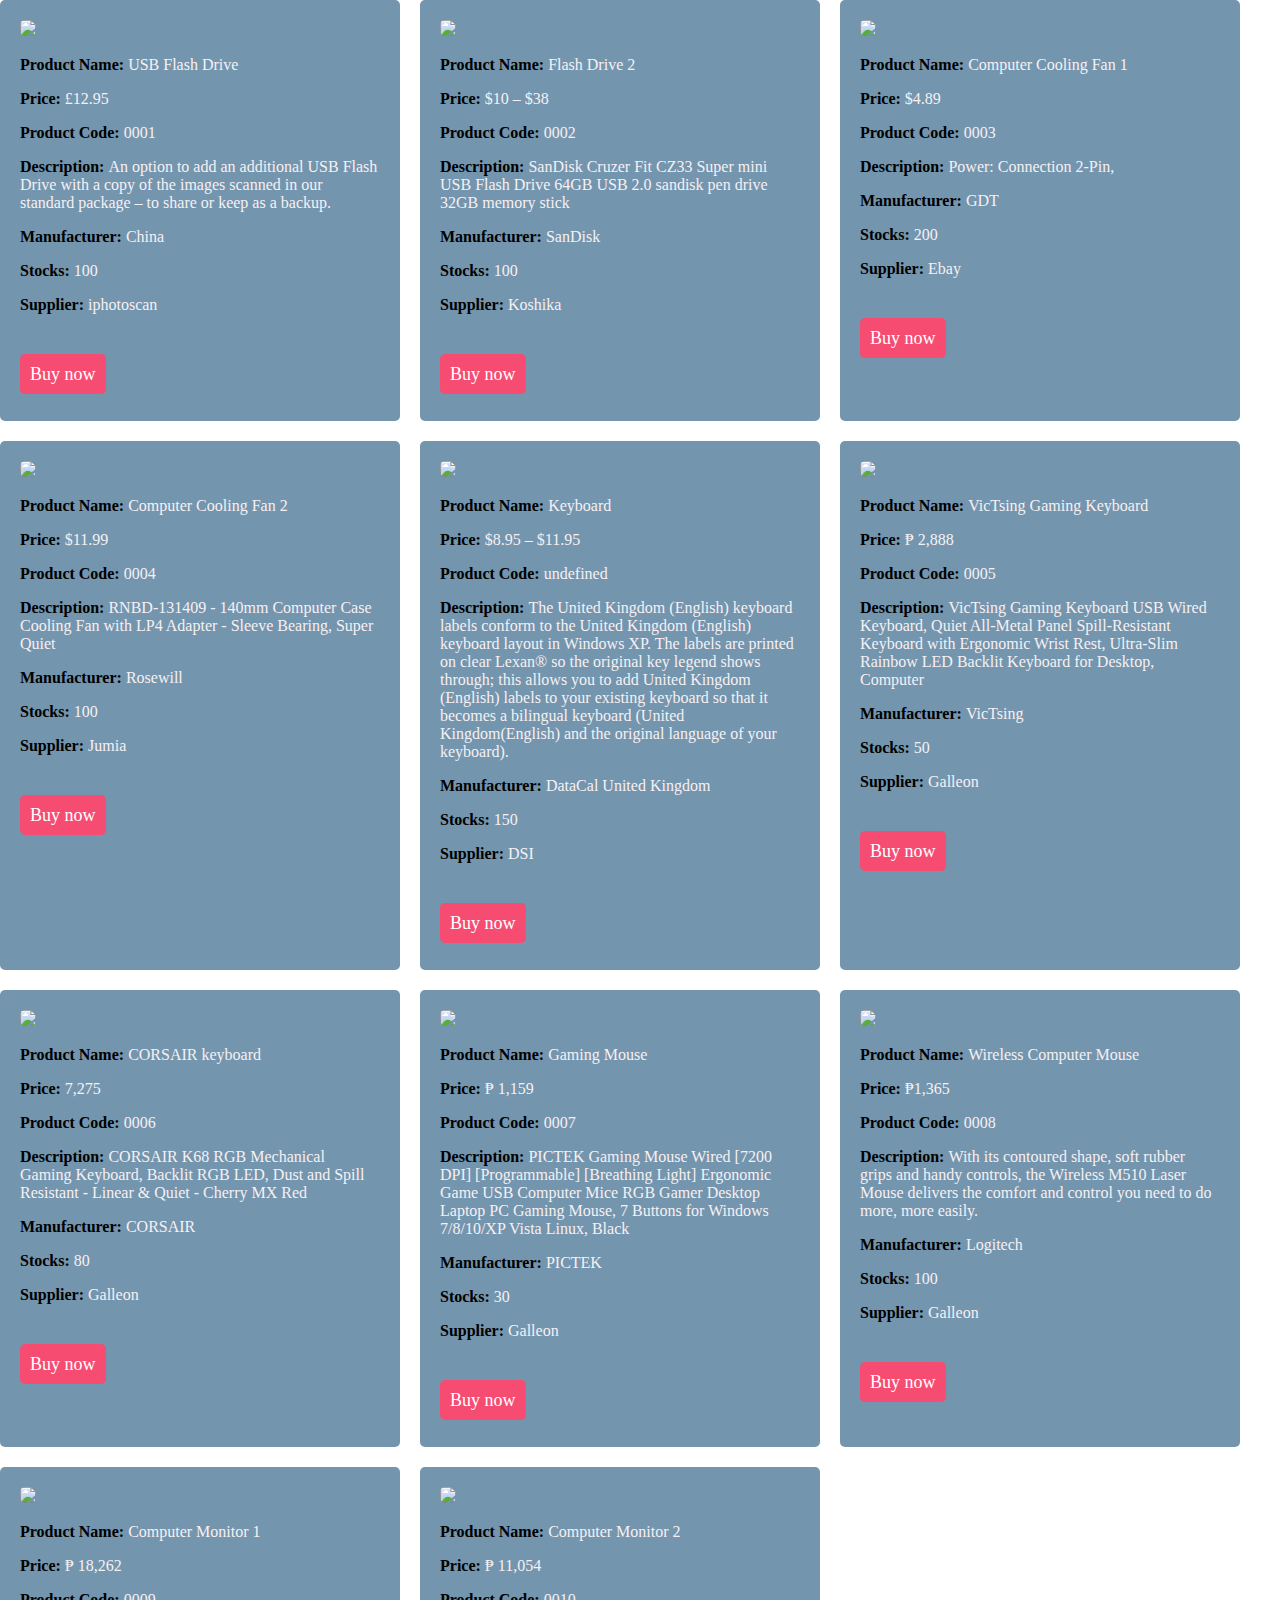
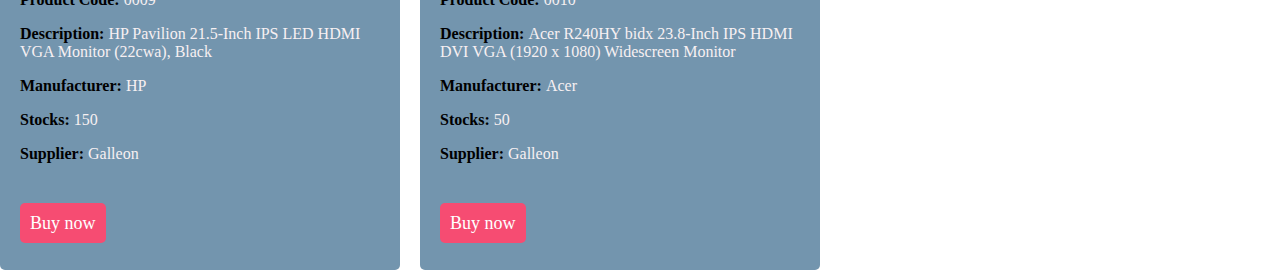
==== JS Objects/index.html @ f75a4164 "js objects" ====
<!DOCTYPE html>
<html lang="en">
<head>
    <meta charset="UTF-8">
    <meta name="viewport" content="width=device-width, initial-scale=1.0">
    <meta http-equiv="X-UA-Compatible" content="ie=edge">
    <title>Document</title>
    <link rel="stylesheet" href="style.css">
</head>
<body>
<div id="container1" class="container"></div>
<!-- <div id="container2"></div> -->

<!-- <script src="script.js"></script> -->
<!-- <script src="script2.js"></script> -->
<script src="script3.js"></script>
</body>
</html>
---- JS Objects/style.css ----
body{
    margin: 0 auto;
}

.container{
    display: inline-grid;
    grid-template-columns: 400px 400px 400px;
    grid-gap: 20px;
    
}

.item{
    padding: 20px;
    background-color: #7395AE;
    border-radius: 5px;
}

.img-con{
    width: 250px;

}

img{
    width: 100%;
    border-radius: 5px;
}

a{
    margin-top: 5px;
}

a:link, a:visited{
    
    font-size: 18px;
    text-decoration: none;
    padding: 10px;
    background-color: #F64C72 ;
    color: white;
    border-radius: 5px;
}

a:hover, a:active{
    background-color: #b01336
}

p{
    color: #f7f0f2;
}

b{color: black !important}
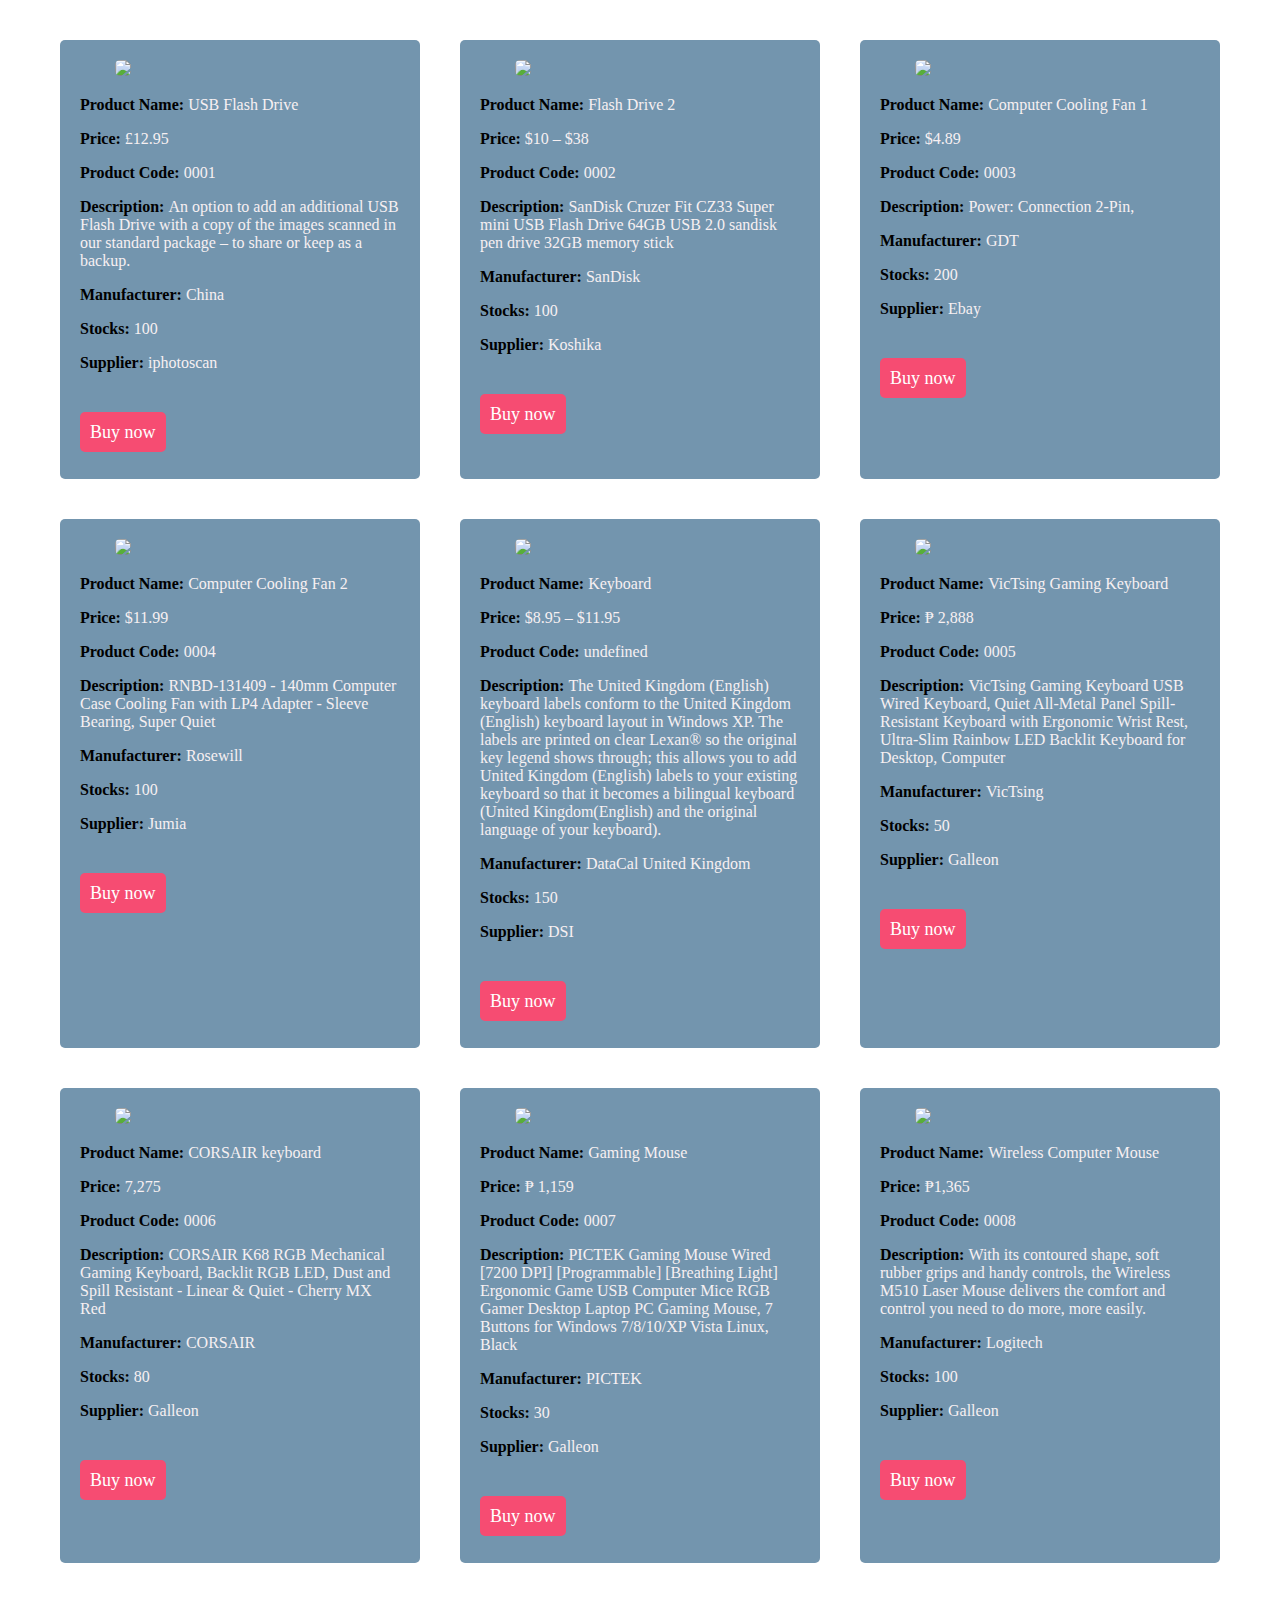
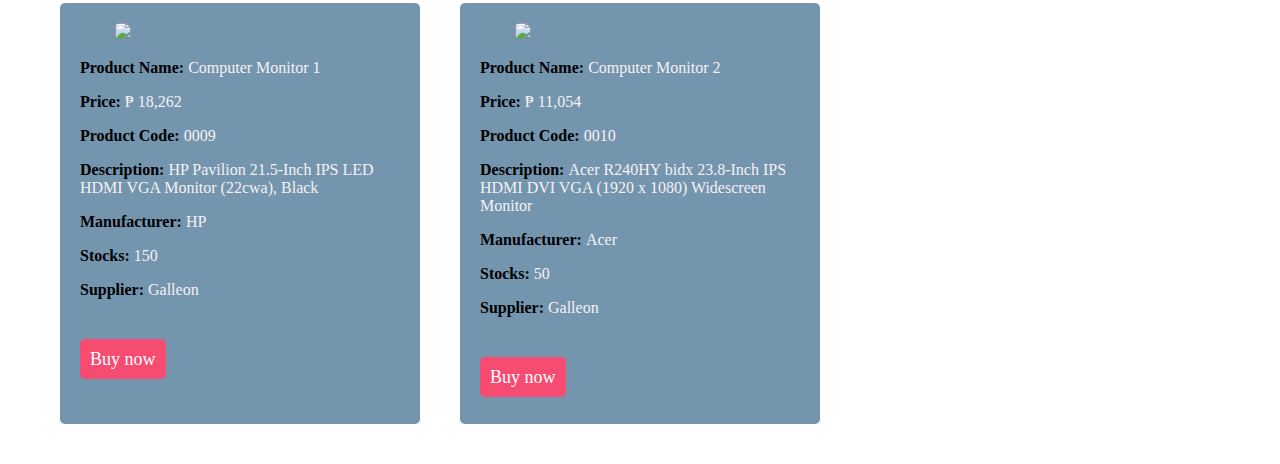
==== commit 407fff7b: "test arrow function" ====
--- a/JS Objects/index.html
+++ b/JS Objects/index.html
@@ -10,9 +10,9 @@
 <body>
 <div id="container1" class="container"></div>
 <!-- <div id="container2"></div> -->
+<!-- <script src="script.js"></script> -->
 
-<!-- <script src="script.js"></script> -->
-<!-- <script src="script2.js"></script> -->
+<script src="script2.js"></script>
 <script src="script3.js"></script>
 </body>
 </html>--- a/JS Objects/style.css
+++ b/JS Objects/style.css
@@ -1,12 +1,13 @@
 body{
-    margin: 0 auto;
+    margin: auto;
+    margin: 40px 40px;
 }
 
 .container{
     display: inline-grid;
-    grid-template-columns: 400px 400px 400px;
-    grid-gap: 20px;
-    
+    grid-template-columns: repeat(3, 30%);
+    justify-content: center;
+    grid-gap: 40px;
 }
 
 .item{
@@ -17,7 +18,7 @@
 
 .img-con{
     width: 250px;
-
+    margin: auto;
 }
 
 img{
@@ -25,12 +26,7 @@
     border-radius: 5px;
 }
 
-a{
-    margin-top: 5px;
-}
-
 a:link, a:visited{
-    
     font-size: 18px;
     text-decoration: none;
     padding: 10px;
@@ -39,12 +35,7 @@
     border-radius: 5px;
 }
 
-a:hover, a:active{
-    background-color: #b01336
-}
-
-p{
-    color: #f7f0f2;
-}
-
+a:hover, a:active{background-color: #b01336}
+p{color: #f7f0f2;}
+a{margin-top: 5px;}
 b{color: black !important}
